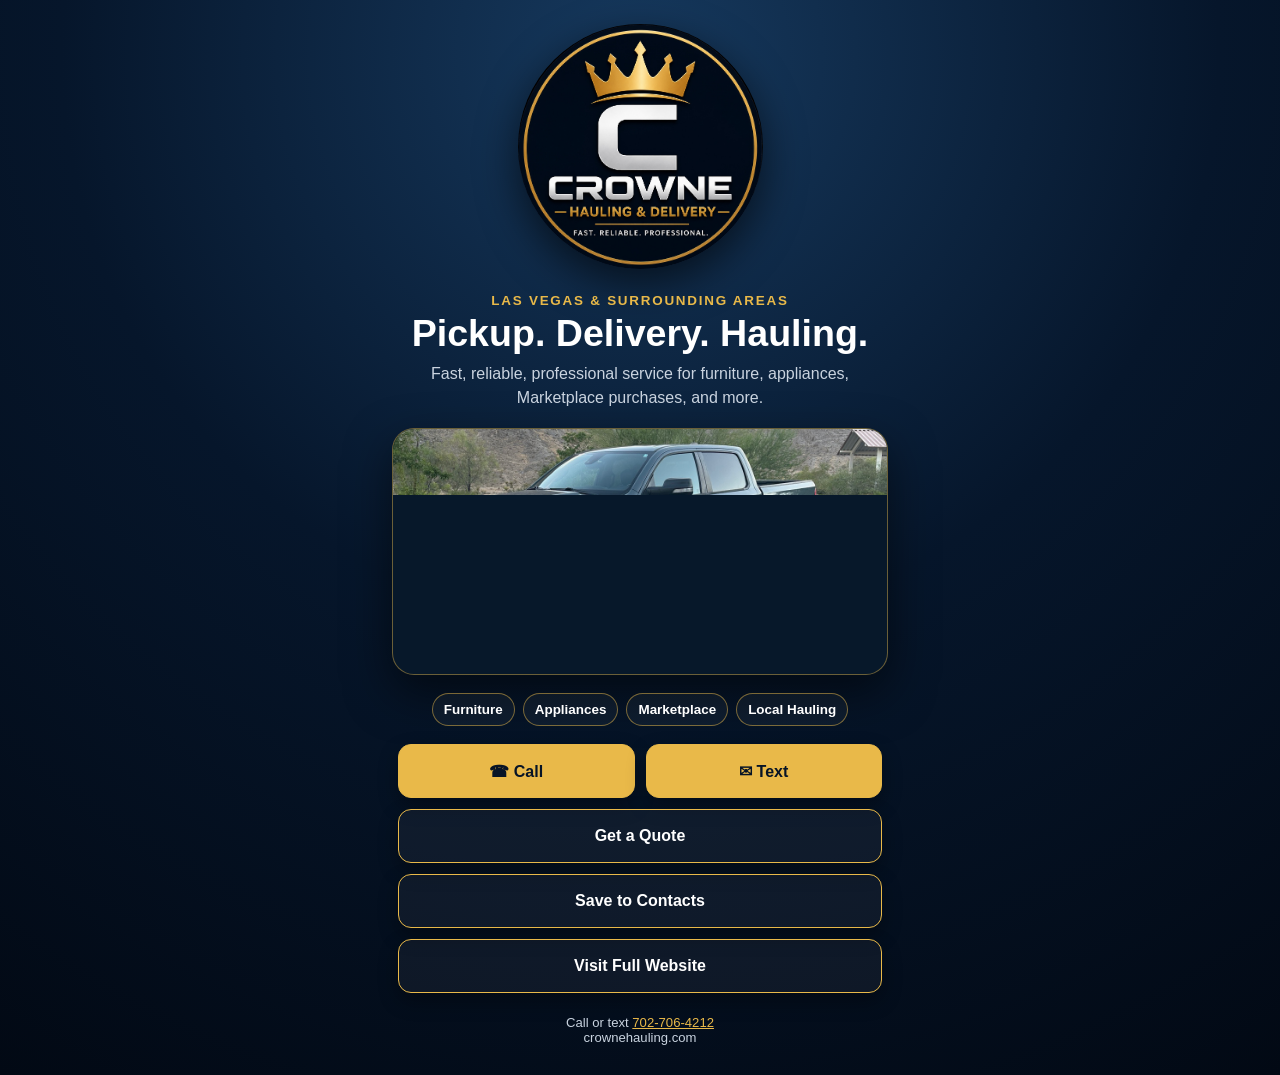
==== card/index.html @ 3c354715 "Add CHAD digital card page" ====
<!doctype html>
<html lang="en">
<head>
  <meta charset="utf-8">
  <meta name="viewport" content="width=device-width, initial-scale=1, viewport-fit=cover">
  <meta name="theme-color" content="#06162b">
  <title>Crowne Hauling & Delivery | Digital Card</title>
  <meta name="description" content="Reliable pickup, delivery, and hauling in Las Vegas and surrounding areas.">
  <style>
    :root { --navy:#06162b; --navy2:#0b2747; --gold:#e9b949; --white:#fff; --muted:#c9d3df; }
    * { box-sizing:border-box; }
    html { background:var(--navy); }
    body { margin:0; min-height:100vh; color:var(--white); font-family:Arial,Helvetica,sans-serif; background:radial-gradient(circle at 50% 5%,#16395e 0,var(--navy) 48%,#020914 100%); }
    .page { width:min(100%,520px); min-height:100vh; margin:auto; padding:24px 18px calc(30px + env(safe-area-inset-bottom)); text-align:center; }
    .logo { width:min(60vw,245px); aspect-ratio:1; object-fit:cover; border-radius:50%; box-shadow:0 14px 40px #0009; }
    .eyebrow { margin:20px 0 6px; color:var(--gold); font-size:.84rem; font-weight:800; letter-spacing:.13em; text-transform:uppercase; }
    h1 { margin:0; font-size:clamp(1.7rem,7vw,2.35rem); line-height:1.04; }
    .tagline { margin:9px auto 18px; color:var(--muted); font-size:1rem; line-height:1.5; }
    .truck-wrap { margin:0 -6px 18px; overflow:hidden; border:1px solid #e9b94970; border-radius:22px; background:#07182a; box-shadow:0 18px 46px #0008; }
    .truck { width:100%; height:245px; display:block; object-fit:cover; object-position:50% 57%; }
    .services { display:flex; flex-wrap:wrap; justify-content:center; gap:8px; margin:0 0 18px; }
    .services span { padding:8px 11px; border:1px solid #e9b94980; border-radius:999px; background:#ffffff0a; font-size:.84rem; font-weight:700; }
    .actions { display:grid; grid-template-columns:1fr 1fr; gap:11px; }
    .btn { min-height:54px; display:flex; align-items:center; justify-content:center; gap:8px; padding:12px 14px; border:1px solid #e9b949; border-radius:13px; color:#071426; background:var(--gold); text-decoration:none; font-weight:800; box-shadow:0 8px 20px #0005; }
    .btn.secondary { color:var(--white); background:#ffffff0b; }
    .btn.wide { grid-column:1/-1; }
    .small { margin:22px 0 0; color:var(--muted); font-size:.82rem; }
    .small a { color:var(--gold); }
    @media (max-width:360px) { .actions { grid-template-columns:1fr; } .btn.wide { grid-column:auto; } }
  </style>
</head>
<body>
  <main class="page">
    <img class="logo" src="assets/chad-logo.jpeg" alt="Crowne Hauling & Delivery logo">
    <p class="eyebrow">Las Vegas & surrounding areas</p>
    <h1>Pickup. Delivery. Hauling.</h1>
    <p class="tagline">Fast, reliable, professional service for furniture, appliances, Marketplace purchases, and more.</p>

    <div class="truck-wrap">
      <img class="truck" src="assets/chad-truck.jpeg" alt="Crowne Hauling and Delivery Ram pickup truck">
    </div>

    <div class="services" aria-label="Services">
      <span>Furniture</span><span>Appliances</span><span>Marketplace</span><span>Local Hauling</span>
    </div>

    <div class="actions">
      <a class="btn" href="tel:+17027064212">☎ Call</a>
      <a class="btn" href="sms:+17027064212">✉ Text</a>
      <a class="btn secondary wide" href="https://crownehauling.com/#quote">Get a Quote</a>
      <a class="btn secondary wide" href="crowne-hauling.vcf" download>Save to Contacts</a>
      <a class="btn secondary wide" href="https://crownehauling.com/">Visit Full Website</a>
    </div>

    <p class="small">Call or text <a href="tel:+17027064212">702-706-4212</a><br>crownehauling.com</p>
  </main>
</body>
</html>
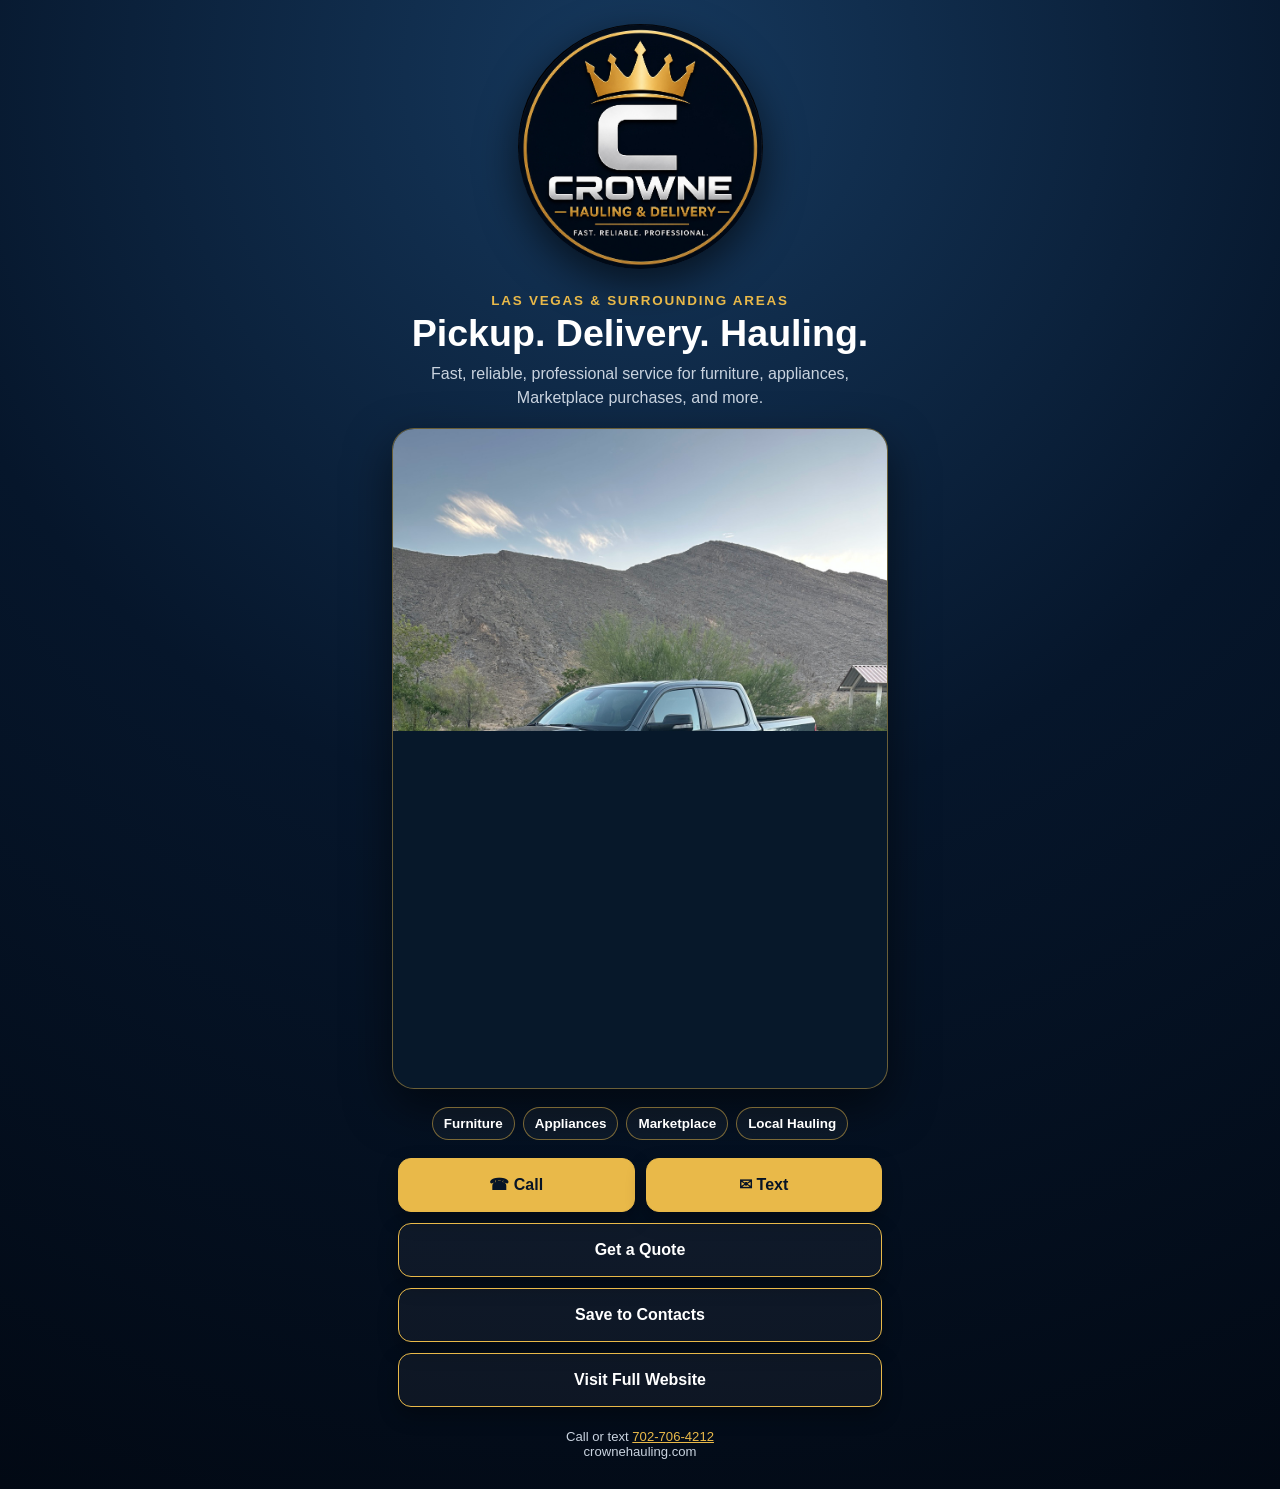
==== commit 783a9c44: "Fix truck photo display" ====
--- a/card/index.html
+++ b/card/index.html
@@ -17,7 +17,7 @@
     h1 { margin:0; font-size:clamp(1.7rem,7vw,2.35rem); line-height:1.04; }
     .tagline { margin:9px auto 18px; color:var(--muted); font-size:1rem; line-height:1.5; }
     .truck-wrap { margin:0 -6px 18px; overflow:hidden; border:1px solid #e9b94970; border-radius:22px; background:#07182a; box-shadow:0 18px 46px #0008; }
-    .truck { width:100%; height:245px; display:block; object-fit:cover; object-position:50% 57%; }
+    .truck { width:100%; height:auto; display:block; object-fit:cover; object-position:50% 57%; }
     .services { display:flex; flex-wrap:wrap; justify-content:center; gap:8px; margin:0 0 18px; }
     .services span { padding:8px 11px; border:1px solid #e9b94980; border-radius:999px; background:#ffffff0a; font-size:.84rem; font-weight:700; }
     .actions { display:grid; grid-template-columns:1fr 1fr; gap:11px; }
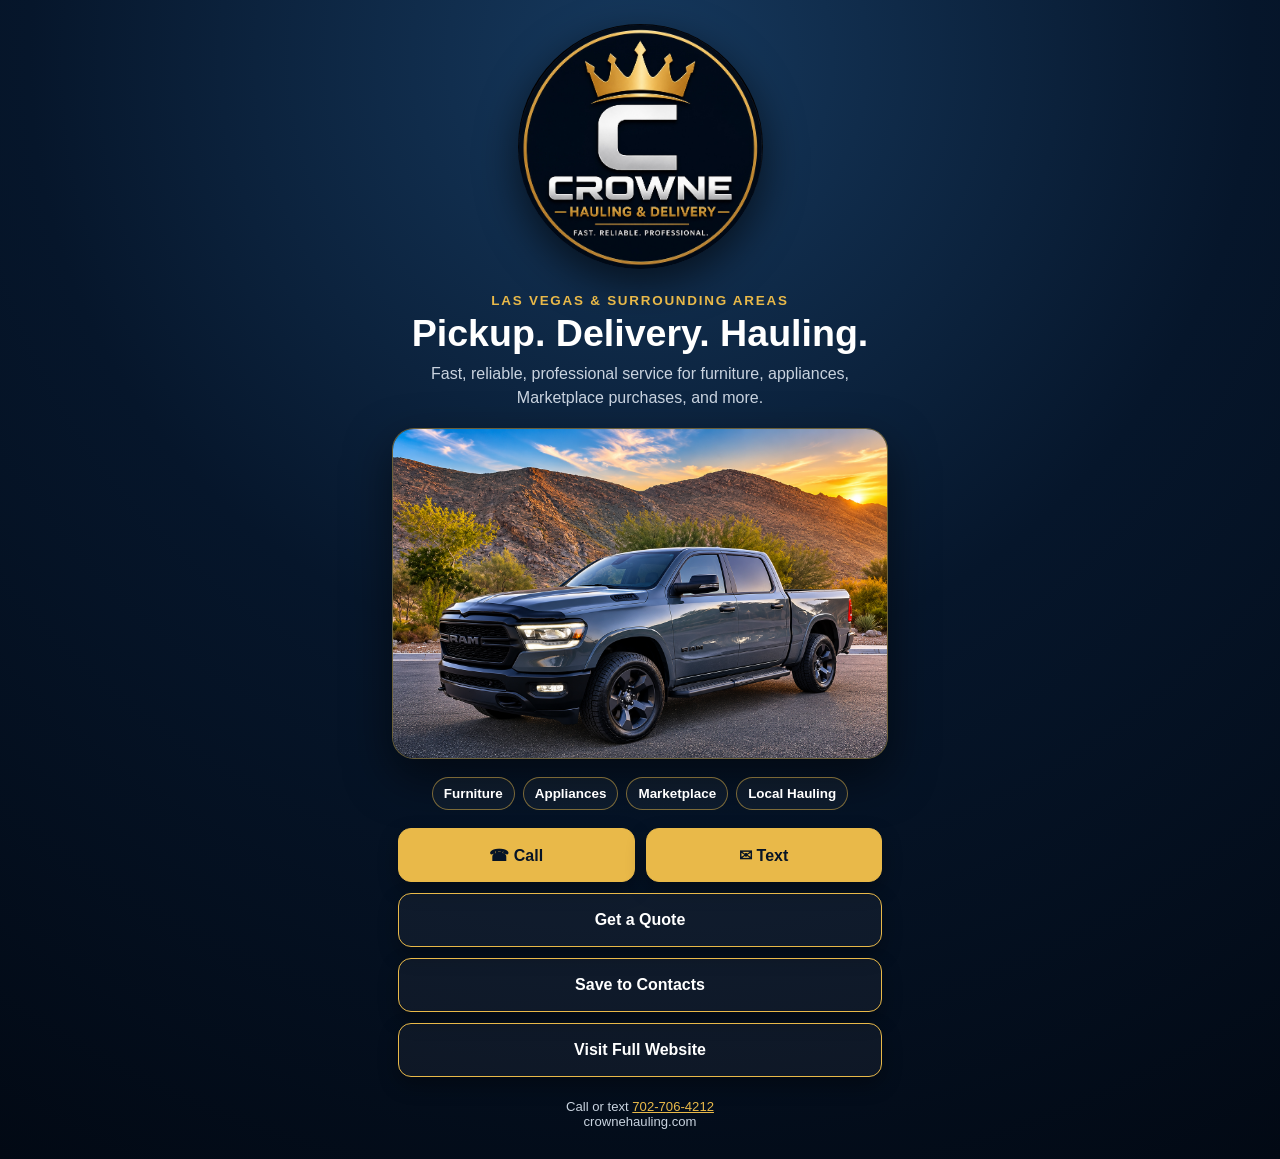
==== commit f784b872: "Use homepage truck image on digital card" ====
--- a/card/index.html
+++ b/card/index.html
@@ -37,7 +37,7 @@
     <p class="tagline">Fast, reliable, professional service for furniture, appliances, Marketplace purchases, and more.</p>
 
     <div class="truck-wrap">
-      <img class="truck" src="assets/chad-truck.jpeg" alt="Crowne Hauling and Delivery Ram pickup truck">
+      <img class="truck" src="../images/Hero-truck.png" alt="Crowne Hauling and Delivery Ram pickup truck">
     </div>
 
     <div class="services" aria-label="Services">
